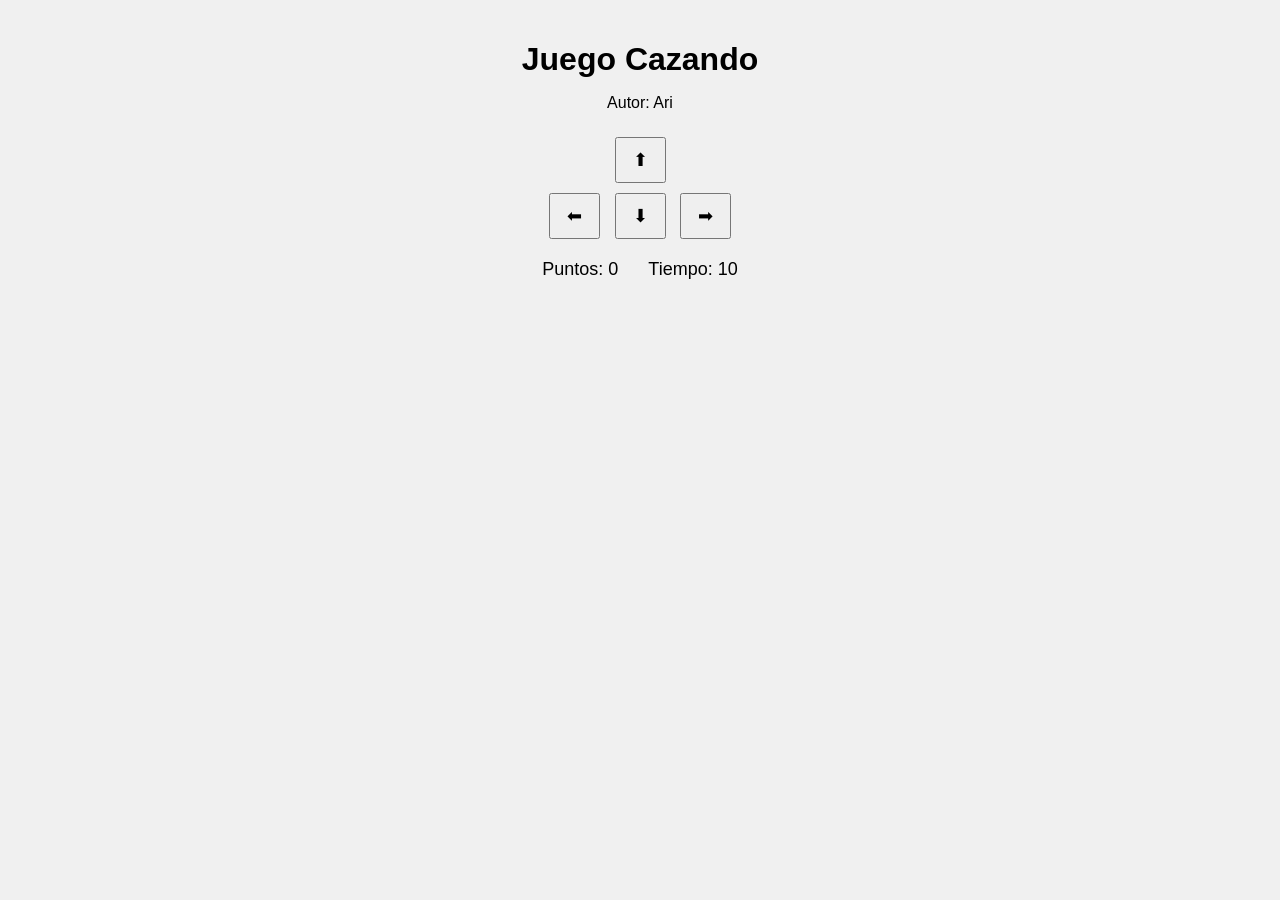
==== cazando.html @ 434a6c6e "modificacion nombre de autor y referencia" ====
<!DOCTYPE html>
<html>
<head>
  <title>Juego Cazando</title>
  <link rel="stylesheet" href="cazando.css">
</head>
<body >

  <h1>Juego Cazando</h1>
  <p>Autor: Ari</p>


  <div class="controles">
    <button>⬆</button>
    <br>
    <button>⬅</button>
    <button>⬇</button>
    <button>➡</button>
  </div>


  <div class="panel">
    <span>Puntos: <span id="puntos">0</span></span>
    <span>Tiempo: <span id="tiempo">10</span></span>
  </div>

  <p id="mensaje"></p>


</body>
</html>
---- cazando.css ----
body {
  text-align: center;
  font-family: Arial, sans-serif;
  background: #f0f0f0;
  margin: 0;
  padding: 20px;
}

h1 {
  margin-bottom: 5px;
}

.panel {
  margin: 15px 0;
  font-size: 18px;
  display: flex;
  justify-content: center;
  gap: 30px;
}

canvas {
  background: white;
  border: 2px solid black;
}

.controles {
  margin-top: 20px;
}

button {
  margin: 5px;
  padding: 10px 16px;
  font-size: 18px;
  cursor: pointer;
}

#mensaje {
  font-size: 20px;
  font-weight: bold;
  color: darkred;
  margin-top: 15px;
}
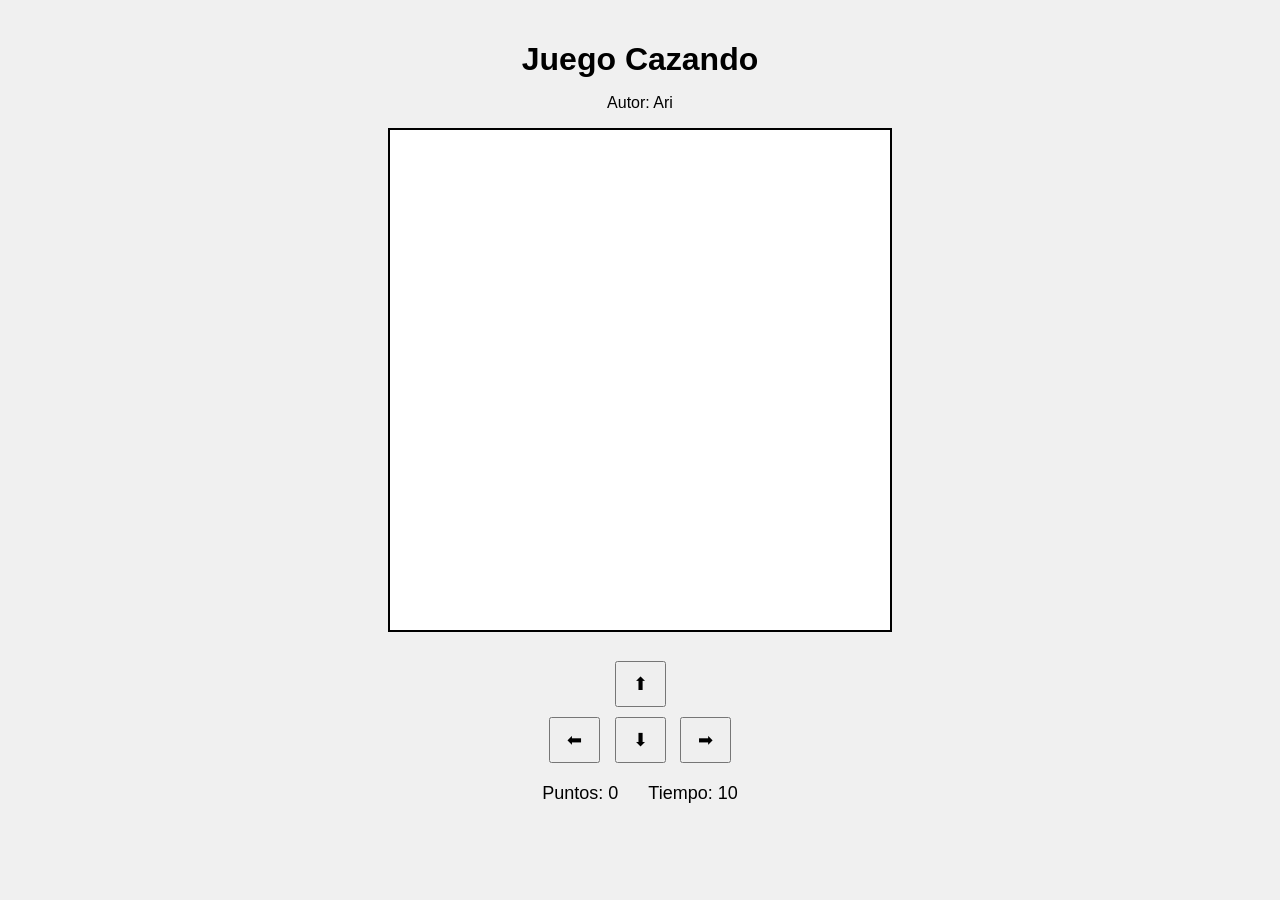
==== commit bca7cb62: "agregar el dibujo del gato y el canva" ====
--- a/cazando.html
+++ b/cazando.html
@@ -8,7 +8,7 @@
 
   <h1>Juego Cazando</h1>
   <p>Autor: Ari</p>
-
+<canvas id="areaJuego" width="500" height="500"></canvas>
 
   <div class="controles">
     <button>⬆</button>
@@ -26,6 +26,6 @@
 
   <p id="mensaje"></p>
 
-
+<script src="cazando.js"></script>
 </body>
 </html>
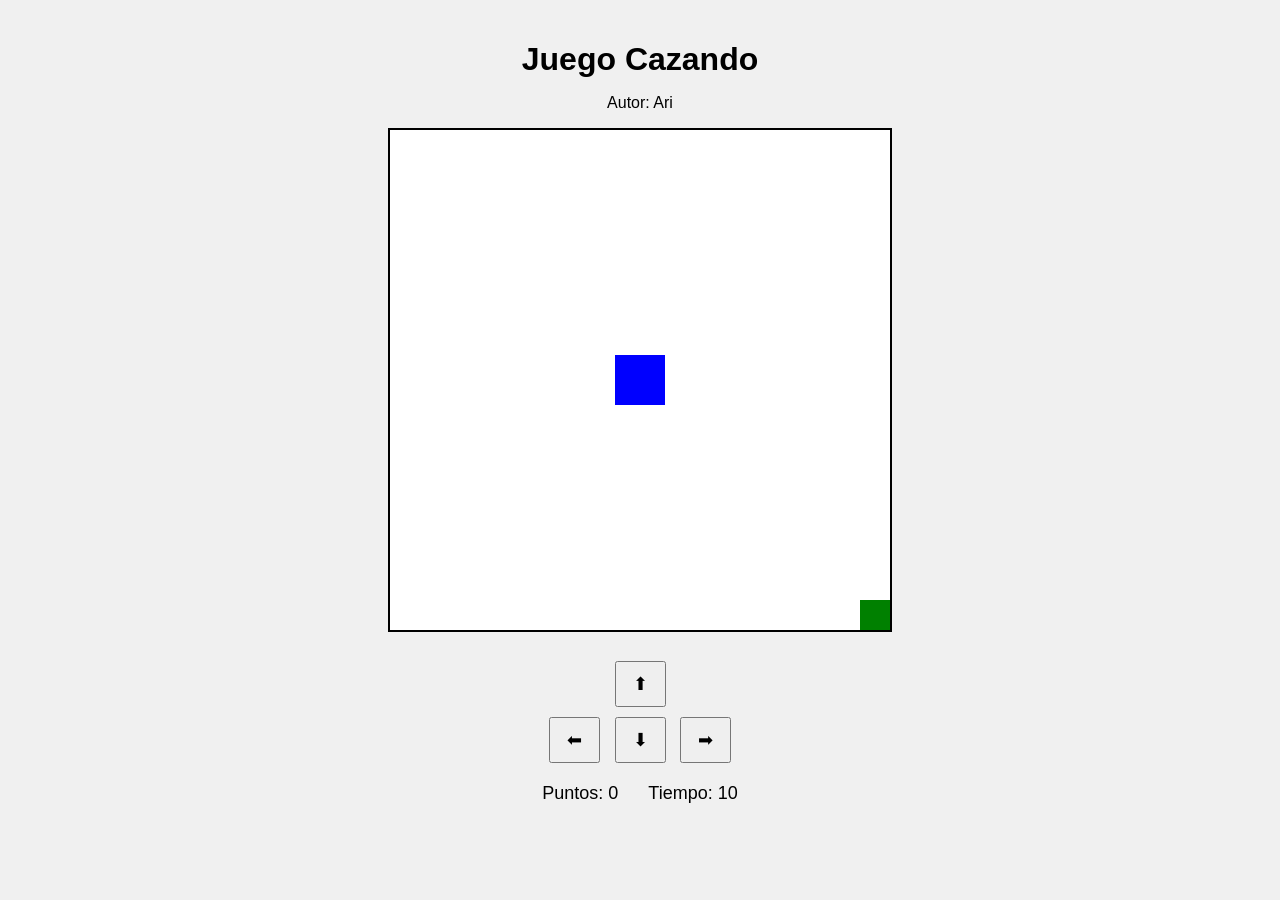
==== commit e5807fc7: "Agregar posiciones del gato y la comida" ====
--- a/cazando.html
+++ b/cazando.html
@@ -4,7 +4,7 @@
   <title>Juego Cazando</title>
   <link rel="stylesheet" href="cazando.css">
 </head>
-<body >
+<body onload="iniciarJuego()">
 
   <h1>Juego Cazando</h1>
   <p>Autor: Ari</p>
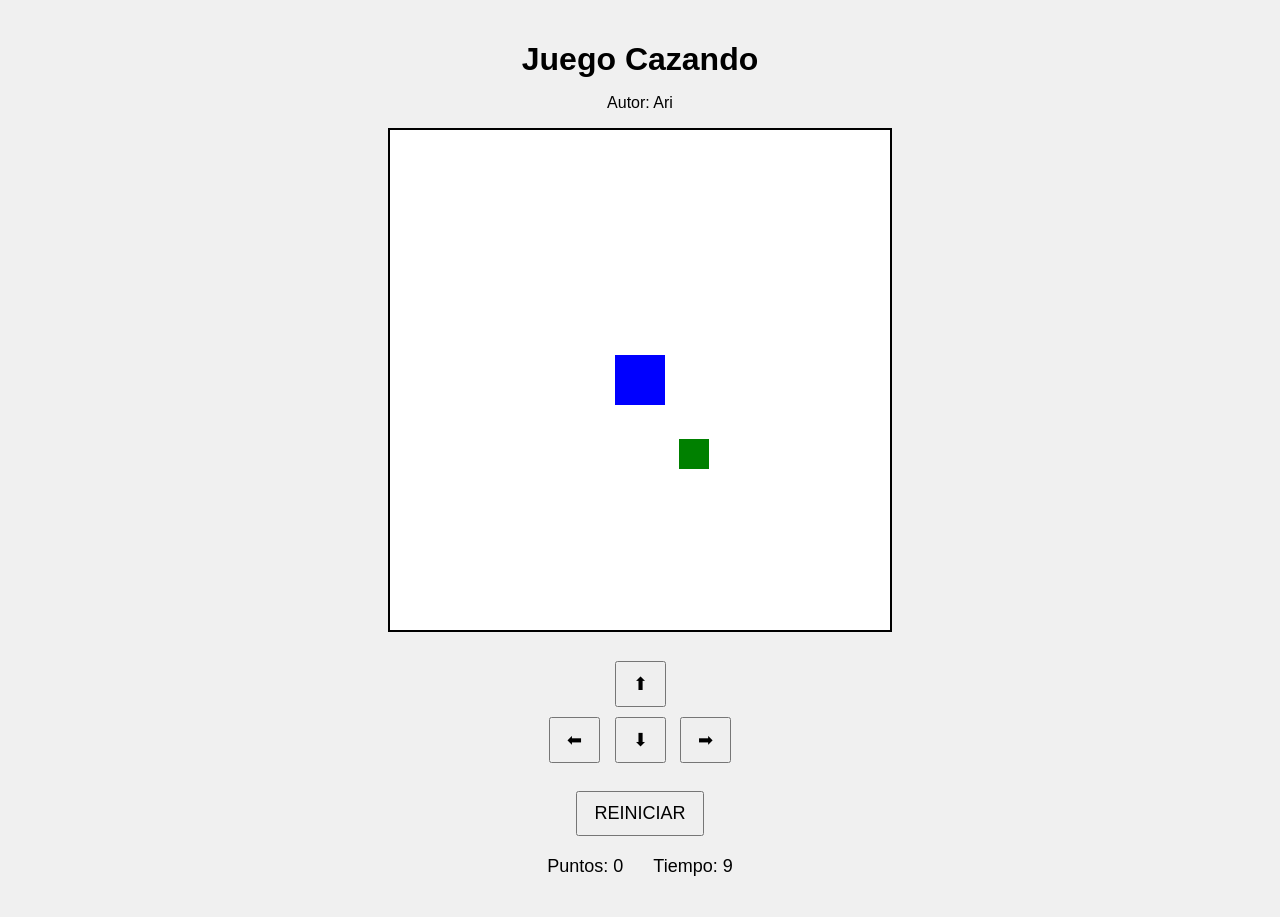
==== commit 20cf5efe: "Agregar reinicio del juego" ====
--- a/cazando.html
+++ b/cazando.html
@@ -11,11 +11,13 @@
 <canvas id="areaJuego" width="500" height="500"></canvas>
 
   <div class="controles">
-    <button>⬆</button>
+    <button onclick="moverArriba()">⬆</button>
     <br>
-    <button>⬅</button>
-    <button>⬇</button>
-    <button>➡</button>
+    <button onclick="moverIzquierda()">⬅</button>
+    <button onclick="moverAbajo()">⬇</button>
+    <button onclick="moverDerecha()">➡</button>
+    <br><br>
+<button onclick="reiniciarJuego()">REINICIAR</button>
   </div>
 
 
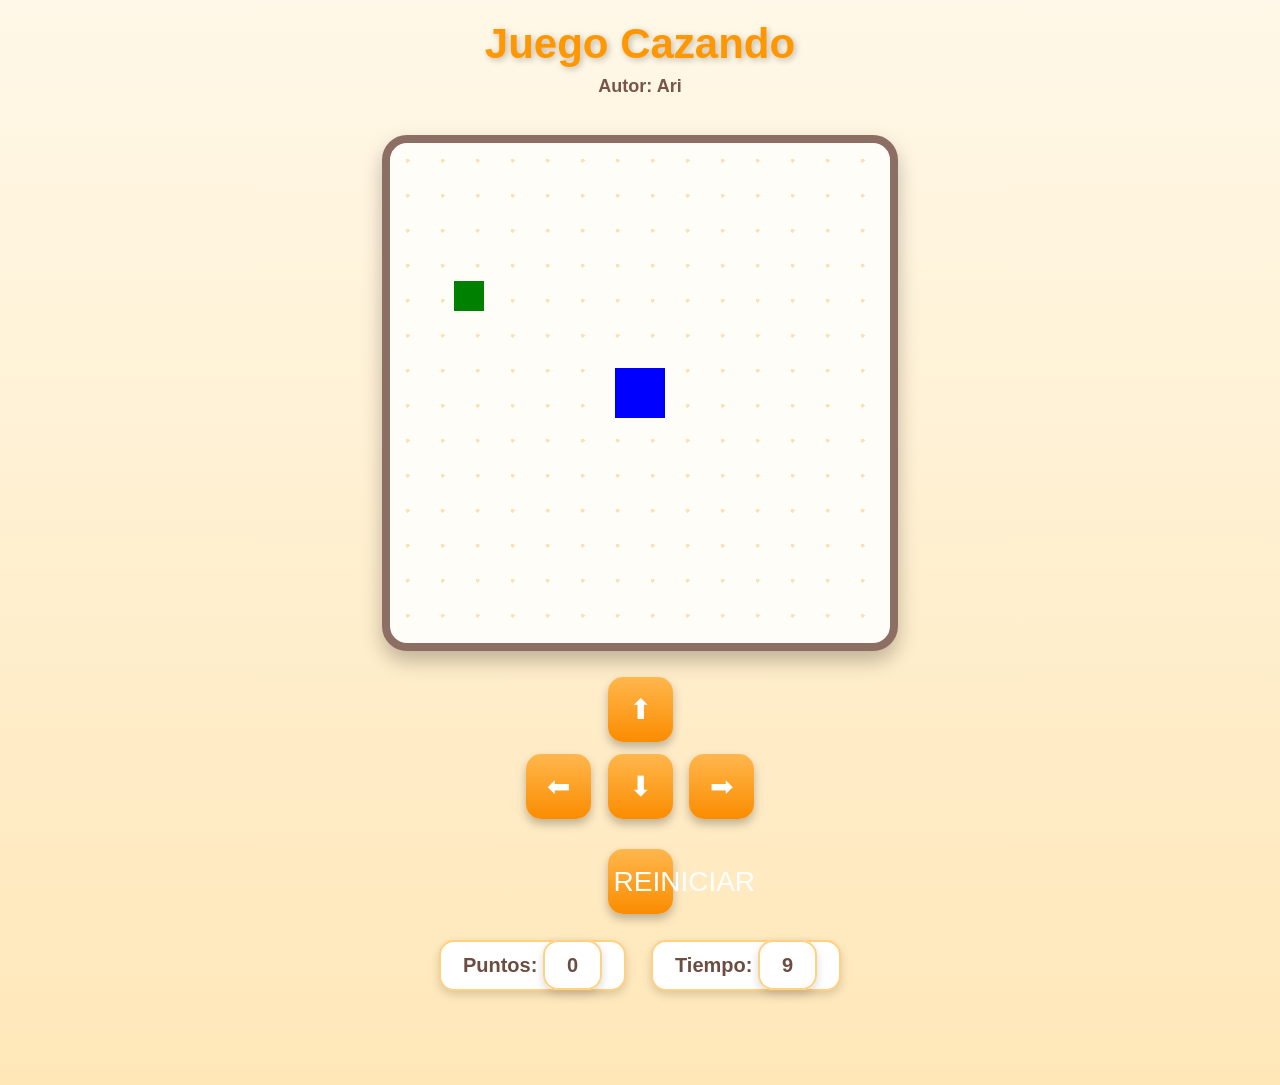
==== commit db44d6c4: "cambio de aspecto" ====
--- a/cazando.html
+++ b/cazando.html
@@ -6,11 +6,24 @@
 </head>
 <body onload="iniciarJuego()">
 
-  <h1>Juego Cazando</h1>
-  <p>Autor: Ari</p>
+<div class="encabezado">
+
+
+    <div>
+
+        <h1>Juego Cazando</h1>
+
+        <p class="autor">
+            Autor: Ari
+        </p>
+
+    </div>
+
+</div>
+
 <canvas id="areaJuego" width="500" height="500"></canvas>
 
-  <div class="controles">
+<div class="controles">
     <button onclick="moverArriba()">⬆</button>
     <br>
     <button onclick="moverIzquierda()">⬅</button>
--- a/cazando.css
+++ b/cazando.css
@@ -1,42 +1,166 @@
-body {
-  text-align: center;
-  font-family: Arial, sans-serif;
-  background: #f0f0f0;
-  margin: 0;
-  padding: 20px;
+body{
+    text-align:center;
+    font-family:'Segoe UI', Arial, sans-serif;
+    background:linear-gradient(180deg,#fff8e8,#ffe7b8);
+    margin:0;
+    padding:20px;
 }
 
-h1 {
-  margin-bottom: 5px;
+h1{
+    margin:0;
 }
 
-.panel {
-  margin: 15px 0;
-  font-size: 18px;
-  display: flex;
-  justify-content: center;
-  gap: 30px;
+.panel{
+    display:flex;
+    justify-content:center;
+    gap:25px;
+    margin:20px 0;
 }
 
-canvas {
-  background: white;
-  border: 2px solid black;
+.panel span{
+    background:#ffffff;
+    padding:12px 22px;
+    border-radius:15px;
+    border:2px solid #ffd180;
+    font-size:20px;
+    font-weight:bold;
+    color:#6d4c41;
+    box-shadow:0 4px 10px rgba(0,0,0,.15);
 }
 
-.controles {
-  margin-top: 20px;
+canvas{
+    background:#fffdf7;
+    border:8px solid #8d6e63;
+    border-radius:25px;
+    box-shadow:
+        0 10px 20px rgba(0,0,0,.25),
+        inset 0 0 10px rgba(255,255,255,.6);
+
+    /* Fondo mientras aún no ponemos la imagen */
+    background-image:
+        radial-gradient(circle,#ffe0b2 2px,transparent 2px);
+    background-size:35px 35px;
+
+    display:block;
+    margin:20px auto;
+}
+.controles{
+    margin-top:20px;
 }
 
-button {
-  margin: 5px;
-  padding: 10px 16px;
-  font-size: 18px;
-  cursor: pointer;
+button{
+    width:65px;
+    height:65px;
+    margin:6px;
+    border:none;
+    border-radius:15px;
+    background:linear-gradient(#ffb74d,#fb8c00);
+    color:white;
+    font-size:28px;
+    cursor:pointer;
+    box-shadow:0 5px 10px rgba(0,0,0,.25);
+    transition:.2s;
 }
 
-#mensaje {
-  font-size: 20px;
-  font-weight: bold;
-  color: darkred;
-  margin-top: 15px;
+button:hover{
+    transform:scale(1.08);
+    background:linear-gradient(#ffa726,#ef6c00);
+}
+
+button:active{
+    transform:scale(.95);
+}
+
+#mensaje{
+    margin-top:20px;
+    min-height:30px;
+    font-size:24px;
+    font-weight:bold;
+    color:#d84315;
+}
+
+.encabezado{
+    display:flex;
+    justify-content:center;
+    align-items:center;
+    gap:30px;
+    margin-bottom:20px;
+}
+
+.gatoDecoracion{
+    width:90px;
+    height:90px;
+    object-fit:contain;
+}
+
+.encabezado h1{
+    margin:0;
+    font-size:42px;
+    color:#ff9800;
+    text-shadow:2px 2px 6px rgba(0,0,0,.25);
+}
+
+.autor{
+    margin-top:8px;
+    font-size:18px;
+    color:#795548;
+    font-weight:bold;
+}
+/* Botón Reiniciar */
+
+.reiniciar{
+    width:180px;
+    height:55px;
+    margin-top:15px;
+    font-size:18px;
+    background:linear-gradient(#66bb6a,#43a047);
+}
+
+.reiniciar:hover{
+    background:linear-gradient(#4caf50,#2e7d32);
+}
+/* Animaciones */
+
+button,
+.panel span,
+canvas{
+    transition:.3s;
+}
+
+canvas:hover{
+    transform:scale(1.01);
+}
+/* Responsive */
+
+@media(max-width:700px){
+
+    .encabezado{
+        flex-direction:column;
+        gap:10px;
+    }
+
+    .gatoDecoracion{
+        width:70px;
+        height:70px;
+    }
+
+    canvas{
+        width:95%;
+        height:auto;
+    }
+
+    .panel{
+        flex-direction:column;
+        align-items:center;
+    }
+
+}
+/* Imágenes del juego */
+
+.gatoSprite{
+    width:60px;
+}
+
+.comidaSprite{
+    width:45px;
 }
